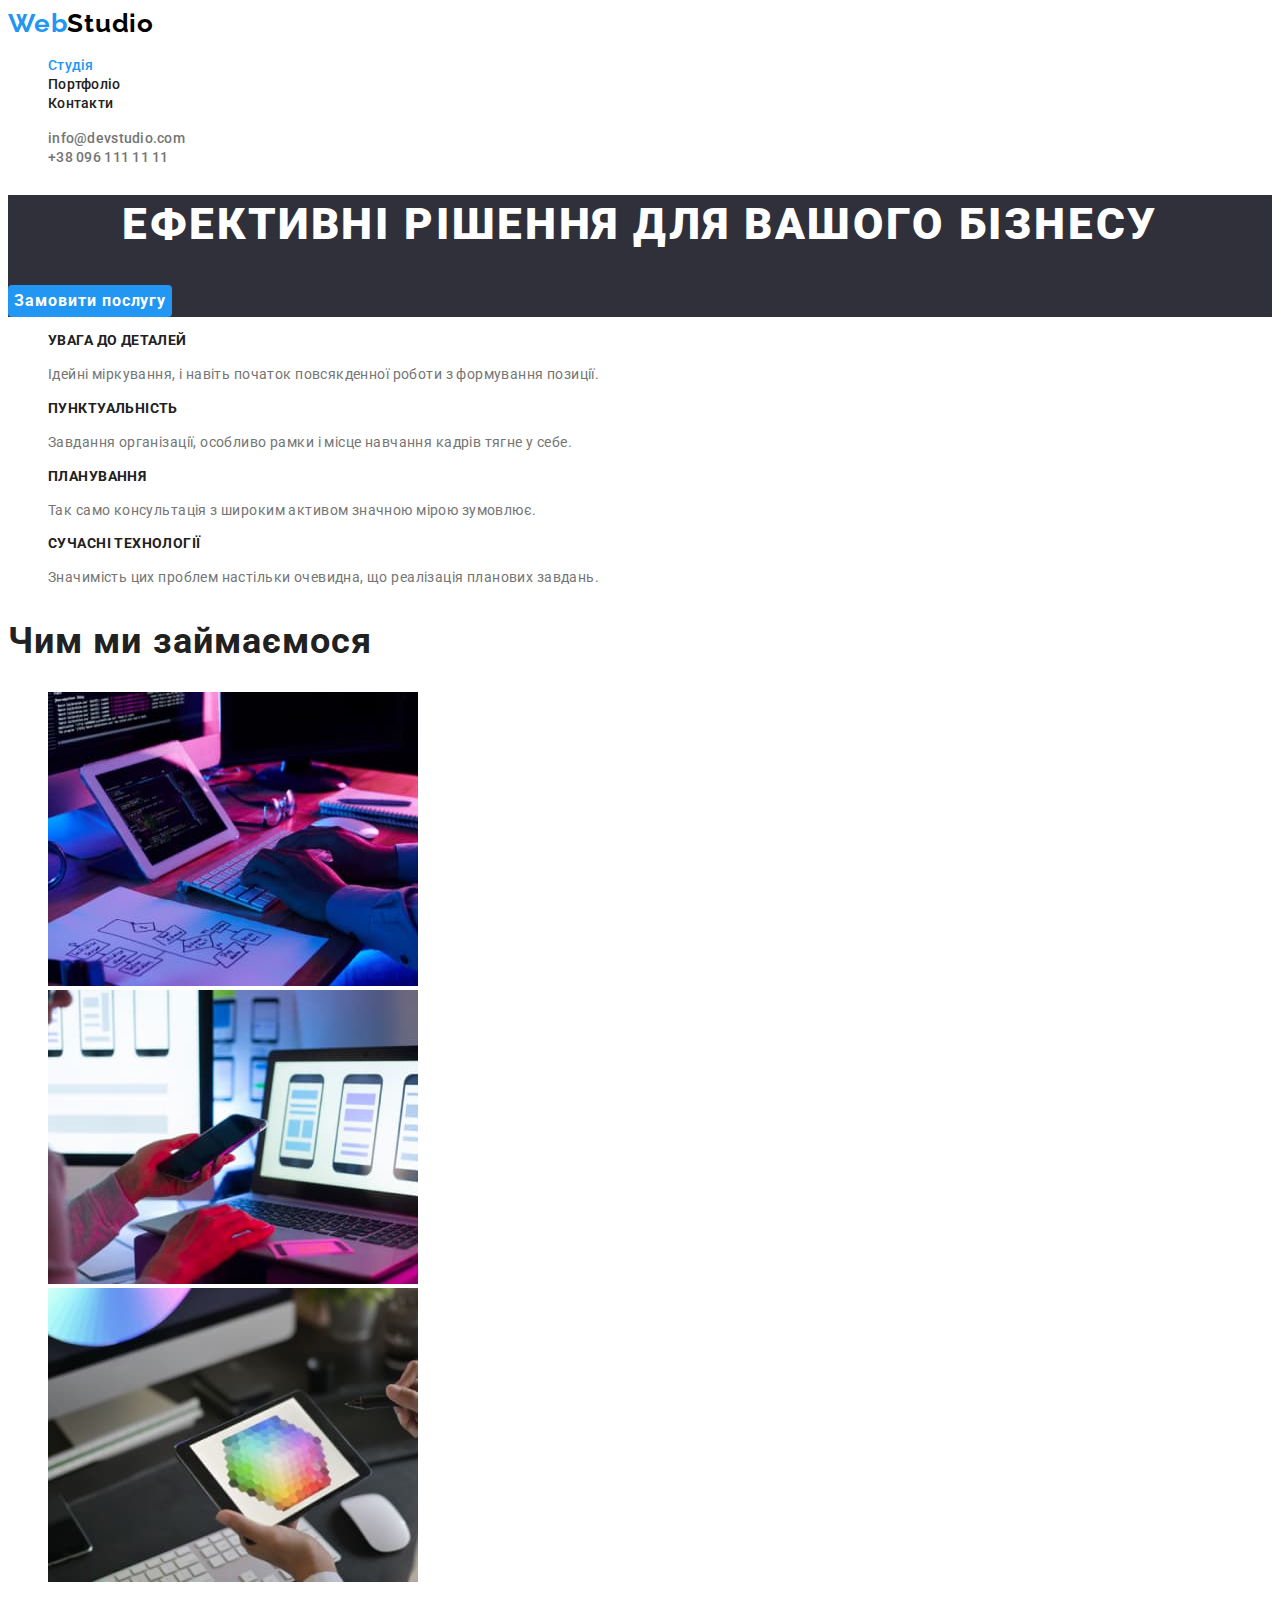
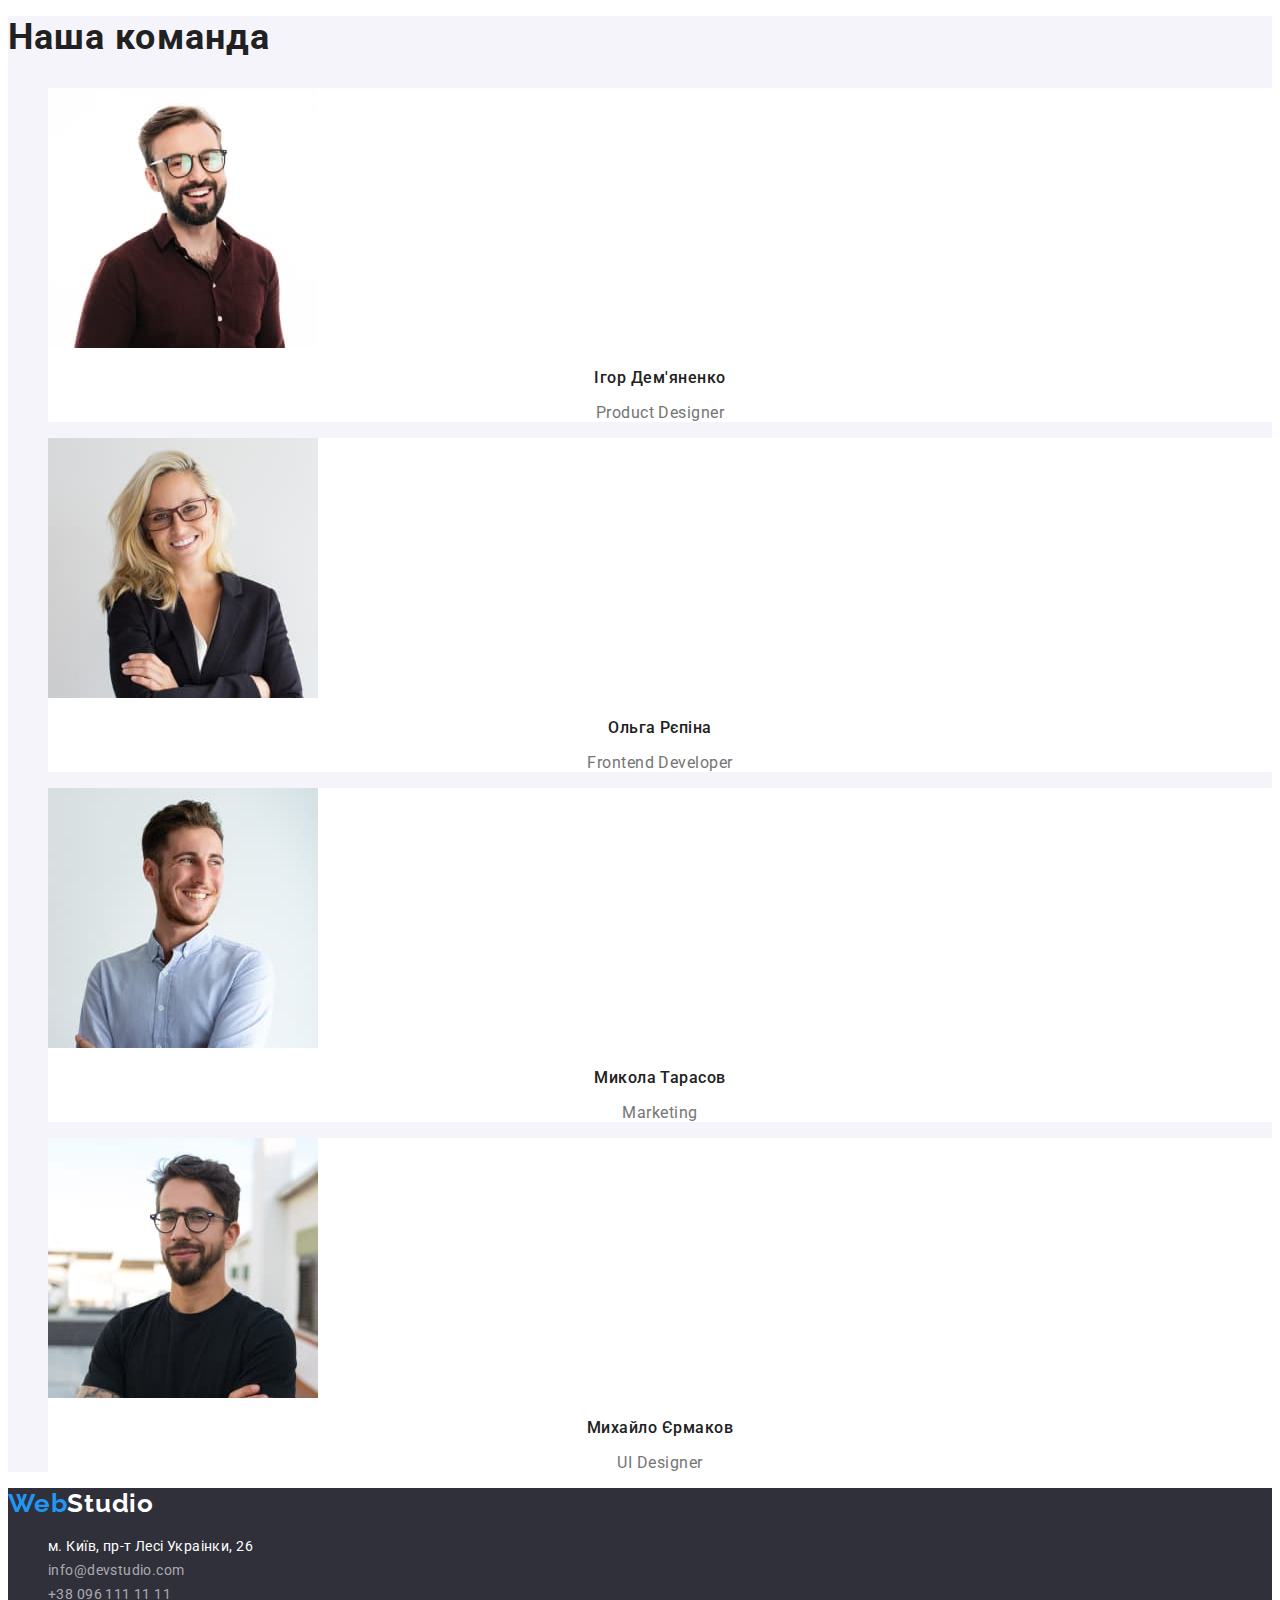
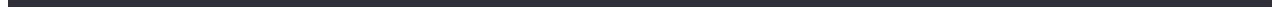
==== index.html @ dc6ec69b "Initial commit" ====
<!DOCTYPE html>
<html lang="uk">
  <head>
    <meta charset="UTF-8" >
    <meta http-equiv="X-UA-Compatible" content="IE=edge" >
    <meta name="viewport" content="width=device-width, initial-scale=1.0" >
    <title>Document</title>
    <link rel="preconnect" href="https://fonts.googleapis.com" >
    <link rel="preconnect" href="https://fonts.gstatic.com" crossorigin >
    <link
      href="https://fonts.googleapis.com/css2?family=Raleway:wght@700&family=Roboto:wght@400;500;700;900&display=swap"
      rel="stylesheet"
    >
    <link rel="stylesheet" href="./css/styles.css" >
  </head>

  <body>
    <header class="hat">
      <nav>
        <a href="./index.html" class="logo"
          >Web<span class="black-studio">Studio</span></a
        >
        <ul class="site-nav list">
          <li><a href="./index.html" class="link current">Студія</a></li>
          <li><a href="./portfolio.html" class="link">Портфоліо</a></li>
          <li><a href="#" class="link">Контакти</a></li>
        </ul>
      </nav>
      <ul class="list">
        <li>
          <a href="mailto:info@devstudio.com" lang="en" class="link"
            >info@devstudio.com</a
          >
        </li>
        <li><a href="tel:+380961111111" class="link">+38 096 111 11 11</a></li>
      </ul>
    </header>
    <main>
      <!--                                   hero                                 -->
      <section class="hero">
        <h1 class="hero-title">Ефективні рішення для вашого бізнесу</h1>
        <button type="button" class="hero-button">Замовити послугу</button>
      </section>
      <!--                                  переваги                              -->
      <section class="section excellence">
        <h2 class="section-title visually-hidden">Наші переваги</h2>
        <ul class="list excellence-list">
          <li>
            <h3 class="excellence-title">Увага до деталей</h3>
            <p class="excellence-text">
              Ідейні міркування, і навіть початок повсякденної роботи з
              формування позиції.
            </p>
          </li>
          <li>
            <h3 class="excellence-title">Пунктуальність</h3>
            <p class="excellence-text">
              Завдання організації, особливо рамки і місце навчання кадрів тягне
              у себе.
            </p>
          </li>
          <li>
            <h3 class="excellence-title">Планування</h3>
            <p class="excellence-text">
              Так само консультація з широким активом значною мірою зумовлює.
            </p>
          </li>
          <li>
            <h3 class="excellence-title">Сучасні технології</h3>
            <p class="excellence-text">
              Значимість цих проблем настільки очевидна, що реалізація планових
              завдань.
            </p>
          </li>
        </ul>
      </section>
      <!--                               що ми робимо                                 -->
      <section class="section work">
        <h2 class="section-title">Чим ми займаємося</h2>
        <ul class="list work-list">
          <li>
            <img
              src="./images/desktop.jpg"
              alt="розробка програм"
              width="370"
              height="294"
            >
          </li>
          <li>
            <img
              src="./images/mobile.jpg"
              alt="створення мобільних додатків"
              width="370"
              height="294"
            >
          </li>
          <li>
            <img
              src="./images/design.jpg"
              alt="розробка дизайну"
              width="370"
              height="294"
            >
          </li>
        </ul>
      </section>
      <!--                                   команда                                -->
      <section class="section team">
        <h2 class="section-title">Наша команда</h2>
        <ul class="list team-list">
          <li class="team-card">
            <img
              src="./images/product-designer.jpg"
              alt="на фото посміхається хлопець в коричневій рубашці та окулярах"
              width="270"
              height="260"
            >
            <h3 class="team-title">Ігор Дем'яненко</h3>
            <p lang="en" class="team-text">Product Designer</p>
          </li>
          <li class="team-card">
            <img
              src="./images/frontend-developer.jpg"
              alt="на фото задоволена та стильно одягнена білявка в окулярах"
              width="270"
              height="260"
            >
            <h3 class="team-title">Ольга Рєпіна</h3>
            <p lang="en" class="team-text">Frontend Developer</p>
          </li>
          <li class="team-card">
            <img
              src="./images/marketing.jpg"
              alt="на фото посміхається хлопець у світлій сорочці"
              width="270"
              height="260"
            >
            <h3 class="team-title">Микола Тарасов</h3>
            <p lang="en" class="team-text">Marketing</p>
          </li>
          <li class="team-card">
            <img
              src="./images/ui-designer.jpg"
              alt="на фото хлопець у чорній футболці та окулярах з загадковим поглядом"
              width="270"
              height="260"
            >
            <h3 class="team-title">Михайло Єрмаков</h3>
            <p lang="en" class="team-text">UI Designer</p>
          </li>
        </ul>
      </section>
    </main>

    <footer class="floor">
      <a href="./index.html" class="logo"
        >Web<span class="white-studio">Studio</span></a
      >
      <address class="contacts">
        <ul class="list">
          <li>
            <a
              href="https://goo.gl/maps/CPtrU1FHBa2aNyZL9"
              target="_blank"
              rel="noopener noreferrer nofollow"
              class="link highlighter"
              >м. Київ, пр-т Лесі Украінки, 26</a
            >
          </li>
          <li>
            <a href="mailto:info@devstudio.com" lang="en" class="link"
              >info@devstudio.com</a
            >
          </li>
          <li>
            <a href="tel:+380961111111" class="link">+38 096 111 11 11</a>
          </li>
        </ul>
      </address>
    </footer>
  </body>
</html>
---- css/styles.css ----
:root {
    --primary-text-color: #757575;
    --title-text-color: #212121;
    --accent-color: #2196F3;
    --text-and-primary-bg-white-color: #FFFFFF;
    --second-bg-color: #2F303A;
    --black-text-color-logo: #000000;
    --buttons-and-bg-color:#F5F4FA;
    --hero-button-active: #188CE8;
}

body {
    color: var(--primary-text-color);
    background-color: var(--text-and-primary-bg-white-color);
    font-family: 'Roboto', sans-serif;
}
.list {
    list-style: none;
}

/* ----------------------------------------шапка--------------- */

.hat {
    background-color: var(--text-and-primary-bg-white-color);
}

.logo {
    color: var(--accent-color);
    font-family: 'Raleway', sans-serif;
    font-weight: 700; 
    font-size: 26px;
    line-height: 1.19;
    letter-spacing: 0.03em;
    text-decoration: none;
}
.black-studio {
    color: var(--black-text-color-logo);
}  

/*------------------------------------------site nav header ------------------*/

.link {
    color: var(--primary-text-color);
    font-weight: 500;
    font-size: 14px;
    line-height: 1.14;
    letter-spacing: 0.02em;
    text-decoration: none;
} 
.site-nav .link {
    color: var(--title-text-color);
}

/* ----------------------------------------links footer----------------- */

.contacts .link {
    color: rgba(255, 255, 255, 0.6);
    font-weight: 400;
    line-height: 1.71;
    letter-spacing: 0.03em;
}
.contacts .highlighter {
    color: var(--text-and-primary-bg-white-color);
}
.site-nav .link.current,
.link:hover,
.link:focus {
    color: var(--accent-color);
}

/* ------------------------------------------------hero------------- */

.hero {
    background-color: var(--second-bg-color);
    }
.hero-title{
    color: var(--text-and-primary-bg-white-color);
    font-weight: 900;
    font-size: 44px;
    line-height: 1.36;
    letter-spacing: 0.06em;
    text-align: center;
    text-transform: uppercase;
}

/*------------------------------------------------кнопки--------------*/

.button {
    color: var(--title-text-color);
    background-color: var(--buttons-and-bg-color);
    font-family: inherit;
    font-weight: 500;
    font-size: 16px;
    line-height: 1.63;
    text-align: center;
    letter-spacing: 0.03em;
    border-radius: 4px;
    border: none;
    cursor: pointer;
}
.hero-button {
    color: var(--text-and-primary-bg-white-color);
    background-color: var(--accent-color);
    font-family: inherit;
    font-weight: 700;
    font-size: 16px;
    line-height: 1.88;
    letter-spacing: 0.06em;
    border-radius: 4px;
    border: none;
    cursor: pointer;
}
.hero-button:active {
    background-color: var(--hero-button-active);
}
.button:hover,
.button:focus {
    color: var(--text-and-primary-bg-white-color);
    background-color: var(--accent-color);
}

/* ----------------------------------секції та заголовки-секцій----------*/

.section-title {
    color: var(--title-text-color);
    font-size: 36px;
    line-height: 1.17;
    letter-spacing: 0.03em;
}

/* ----------------------------------------переваги------------- */

.visually-hidden {
    position: absolute;
    width: 1px;
    height: 1px;
    margin: 1px;
    border: 0;
    padding: 0;
    white-space: nowrap;
    clip-path: inset(100%);
    clip: rect(0 0 0 0);
    overflow: hidden;
}
.excellence-title {
    color: var(--title-text-color);
    font-size: 14px;
    line-height: 1.14;
    letter-spacing: 0.03em;
    text-transform: uppercase;
}
.excellence-text {
    color: var(--primary-text-color);
    font-weight: 400;
    font-size: 14px;
    line-height: 1.71;    
    letter-spacing: 0.03em;
}

/* ------------------------------------------команда--------------- */

.team {
    background-color: var(--buttons-and-bg-color);
}
.team-card {
    background-color: var(--text-and-primary-bg-white-color);
}
.team-title {
    color: var(--title-text-color);
    font-weight: 500;
    font-size: 16px;
    line-height: 1.19;
    text-align: center;
    letter-spacing: 0.03em;
}
.team-text {
    font-weight: 400;
    font-size: 16px;
    line-height: 1.19;
    text-align: center;
    letter-spacing: 0.03em;
}

/* --------------------------------------------підлога------------- */

.floor {
    background-color: var(--second-bg-color);
}
.white-studio {
    color: var(--text-and-primary-bg-white-color);
}
.contacts {
    font-style: normal;
}

/* page portfolio.html */

.portfolio-link { 
    text-decoration: none;
}
.portfolio-title {
    color: var(--title-text-color);
    font-size: 18px;
    line-height: 2;
    letter-spacing: 0.06em;
}
.portfolio-text {
    color: var(--primary-text-color);
    line-height: 1.88;
    letter-spacing: 0.03em;
}
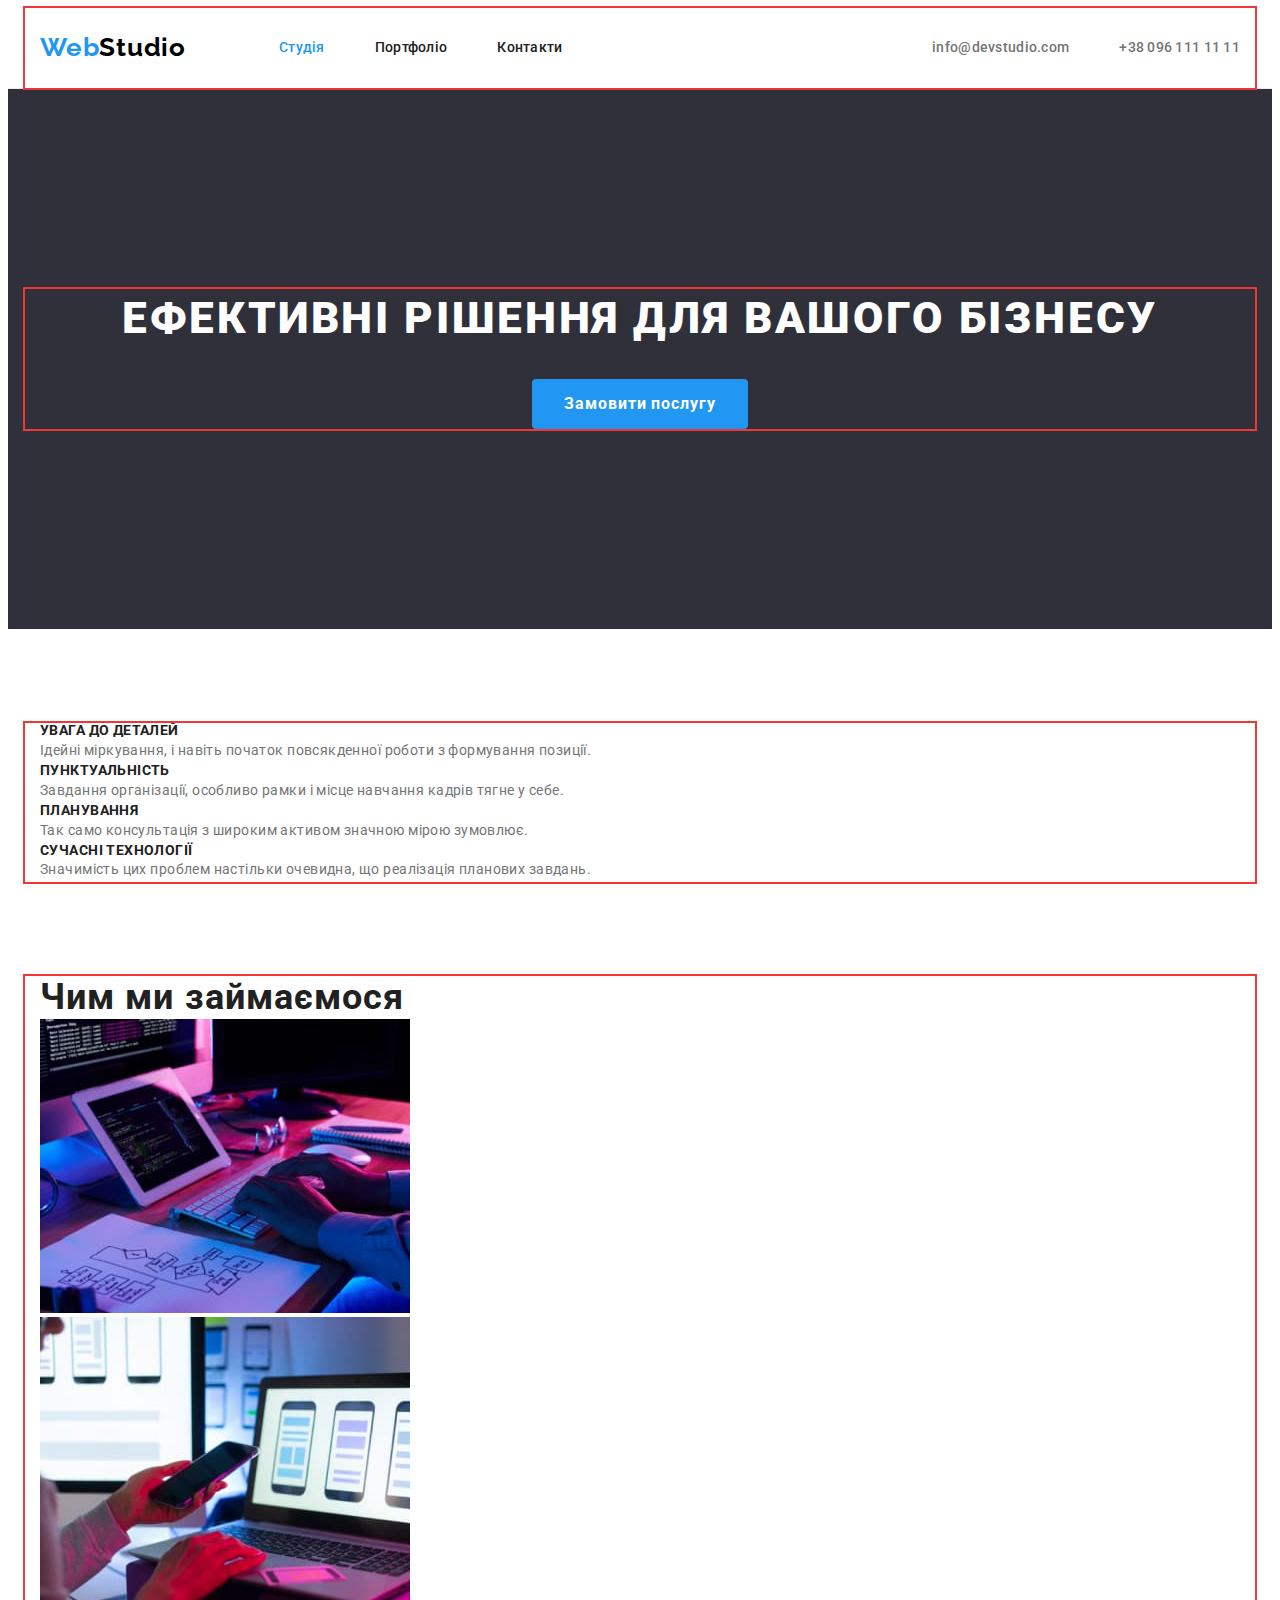
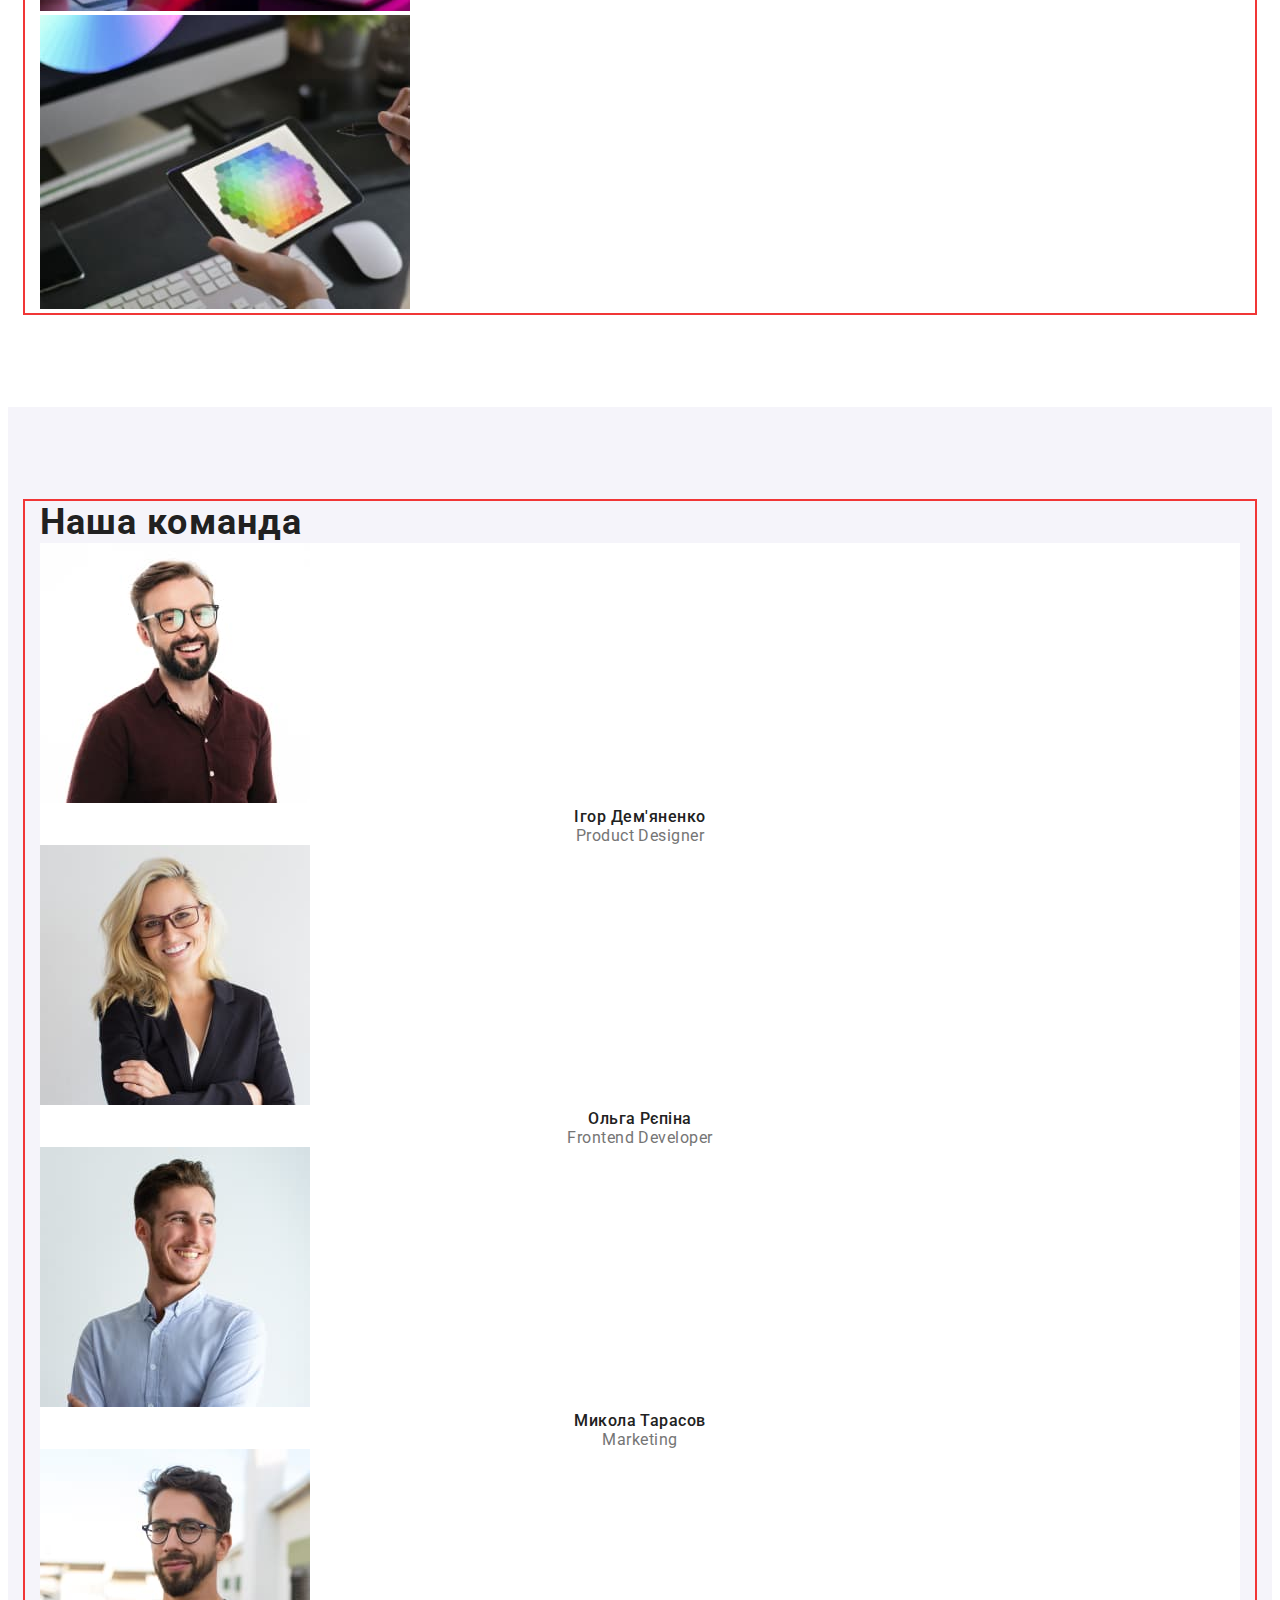
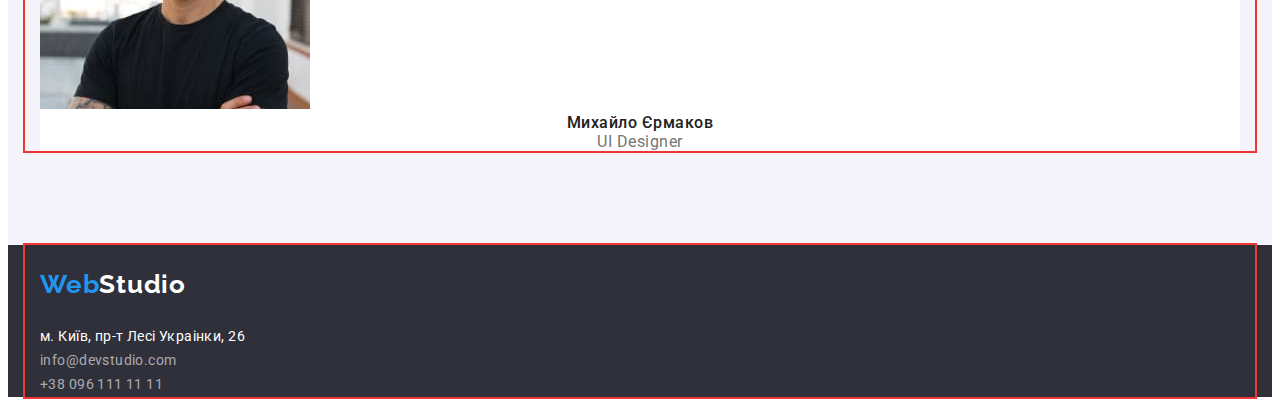
==== commit a8bdfd39: "css header" ====
--- a/index.html
+++ b/index.html
@@ -11,172 +11,142 @@
       href="https://fonts.googleapis.com/css2?family=Raleway:wght@700&family=Roboto:wght@400;500;700;900&display=swap"
       rel="stylesheet"
     >
+    <link rel="stylesheet" href="https://cdnjs.cloudflare.com/ajax/libs/modern-normalize/1.1.0/modern-normalize.min.css"
+      integrity="sha512-wpPYUAdjBVSE4KJnH1VR1HeZfpl1ub8YT/NKx4PuQ5NmX2tKuGu6U/JRp5y+Y8XG2tV+wKQpNHVUX03MfMFn9Q=="
+      crossorigin="anonymous" referrerpolicy="no-referrer" >
     <link rel="stylesheet" href="./css/styles.css" >
   </head>
 
   <body>
     <header class="hat">
-      <nav>
-        <a href="./index.html" class="logo"
-          >Web<span class="black-studio">Studio</span></a
-        >
-        <ul class="site-nav list">
-          <li><a href="./index.html" class="link current">Студія</a></li>
-          <li><a href="./portfolio.html" class="link">Портфоліо</a></li>
-          <li><a href="#" class="link">Контакти</a></li>
+      <div class="container line">
+        <nav class="logo-nav">
+          <a href="./index.html" class="logo">Web<span class="black-studio">Studio</span></a>
+          <ul class="site-nav list">
+            <li class="item"><a href="./index.html" class="link current">Студія</a></li>
+            <li class="item"><a href="./portfolio.html" class="link">Портфоліо</a></li>
+            <li class="item"><a href="#" class="link">Контакти</a></li>
+           </ul>
+        </nav>
+        <ul class="hat-right list">
+          <li class="item">
+            <a href="mailto:info@devstudio.com" lang="en" class="link">info@devstudio.com</a>
+          </li>
+          <li class="item"><a href="tel:+380961111111" class="link">+38 096 111 11 11</a></li>
         </ul>
-      </nav>
-      <ul class="list">
-        <li>
-          <a href="mailto:info@devstudio.com" lang="en" class="link"
-            >info@devstudio.com</a
-          >
-        </li>
-        <li><a href="tel:+380961111111" class="link">+38 096 111 11 11</a></li>
-      </ul>
+      </div>
     </header>
     <main>
       <!--                                   hero                                 -->
       <section class="hero">
+       <div class="container">
         <h1 class="hero-title">Ефективні рішення для вашого бізнесу</h1>
         <button type="button" class="hero-button">Замовити послугу</button>
+       </div>
       </section>
       <!--                                  переваги                              -->
-      <section class="section excellence">
-        <h2 class="section-title visually-hidden">Наші переваги</h2>
-        <ul class="list excellence-list">
-          <li>
-            <h3 class="excellence-title">Увага до деталей</h3>
-            <p class="excellence-text">
-              Ідейні міркування, і навіть початок повсякденної роботи з
-              формування позиції.
-            </p>
-          </li>
-          <li>
-            <h3 class="excellence-title">Пунктуальність</h3>
-            <p class="excellence-text">
-              Завдання організації, особливо рамки і місце навчання кадрів тягне
-              у себе.
-            </p>
-          </li>
-          <li>
-            <h3 class="excellence-title">Планування</h3>
-            <p class="excellence-text">
-              Так само консультація з широким активом значною мірою зумовлює.
-            </p>
-          </li>
-          <li>
-            <h3 class="excellence-title">Сучасні технології</h3>
-            <p class="excellence-text">
-              Значимість цих проблем настільки очевидна, що реалізація планових
-              завдань.
-            </p>
-          </li>
-        </ul>
+      <section class="section top-padding excellence">
+        <div class="container">
+          <h2 class="section-title visually-hidden">Наші переваги</h2>
+          <ul class="list excellence-list">
+            <li>
+              <h3 class="excellence-title">Увага до деталей</h3>
+              <p class="excellence-text">
+                Ідейні міркування, і навіть початок повсякденної роботи з
+                формування позиції.
+              </p>
+            </li>
+            <li>
+              <h3 class="excellence-title">Пунктуальність</h3>
+              <p class="excellence-text">
+                Завдання організації, особливо рамки і місце навчання кадрів тягне
+                у себе.
+              </p>
+            </li>
+            <li>
+              <h3 class="excellence-title">Планування</h3>
+              <p class="excellence-text">
+                Так само консультація з широким активом значною мірою зумовлює.
+              </p>
+            </li>
+            <li>
+              <h3 class="excellence-title">Сучасні технології</h3>
+              <p class="excellence-text">
+                Значимість цих проблем настільки очевидна, що реалізація планових
+                завдань.
+              </p>
+            </li>
+          </ul>
+        </div>
       </section>
       <!--                               що ми робимо                                 -->
       <section class="section work">
-        <h2 class="section-title">Чим ми займаємося</h2>
-        <ul class="list work-list">
-          <li>
-            <img
-              src="./images/desktop.jpg"
-              alt="розробка програм"
-              width="370"
-              height="294"
-            >
-          </li>
-          <li>
-            <img
-              src="./images/mobile.jpg"
-              alt="створення мобільних додатків"
-              width="370"
-              height="294"
-            >
-          </li>
-          <li>
-            <img
-              src="./images/design.jpg"
-              alt="розробка дизайну"
-              width="370"
-              height="294"
-            >
-          </li>
-        </ul>
+        <div class="container">
+          <h2 class="section-title">Чим ми займаємося</h2>
+          <ul class="list work-list">
+            <li>
+              <img src="./images/desktop.jpg" alt="розробка програм" width="370" height="294">
+            </li>
+            <li>
+              <img src="./images/mobile.jpg" alt="створення мобільних додатків" width="370" height="294">
+            </li>
+            <li>
+              <img src="./images/design.jpg" alt="розробка дизайну" width="370" height="294">
+            </li>
+          </ul>
+        </div>
       </section>
       <!--                                   команда                                -->
       <section class="section team">
+       <div class="container">
         <h2 class="section-title">Наша команда</h2>
         <ul class="list team-list">
           <li class="team-card">
-            <img
-              src="./images/product-designer.jpg"
-              alt="на фото посміхається хлопець в коричневій рубашці та окулярах"
-              width="270"
-              height="260"
-            >
+            <img src="./images/product-designer.jpg" alt="на фото посміхається хлопець в коричневій рубашці та окулярах"
+              width="270" height="260">
             <h3 class="team-title">Ігор Дем'яненко</h3>
             <p lang="en" class="team-text">Product Designer</p>
           </li>
           <li class="team-card">
-            <img
-              src="./images/frontend-developer.jpg"
-              alt="на фото задоволена та стильно одягнена білявка в окулярах"
-              width="270"
-              height="260"
-            >
+            <img src="./images/frontend-developer.jpg" alt="на фото задоволена та стильно одягнена білявка в окулярах"
+              width="270" height="260">
             <h3 class="team-title">Ольга Рєпіна</h3>
             <p lang="en" class="team-text">Frontend Developer</p>
           </li>
           <li class="team-card">
-            <img
-              src="./images/marketing.jpg"
-              alt="на фото посміхається хлопець у світлій сорочці"
-              width="270"
-              height="260"
-            >
+            <img src="./images/marketing.jpg" alt="на фото посміхається хлопець у світлій сорочці" width="270" height="260">
             <h3 class="team-title">Микола Тарасов</h3>
             <p lang="en" class="team-text">Marketing</p>
           </li>
           <li class="team-card">
-            <img
-              src="./images/ui-designer.jpg"
-              alt="на фото хлопець у чорній футболці та окулярах з загадковим поглядом"
-              width="270"
-              height="260"
-            >
+            <img src="./images/ui-designer.jpg" alt="на фото хлопець у чорній футболці та окулярах з загадковим поглядом"
+              width="270" height="260">
             <h3 class="team-title">Михайло Єрмаков</h3>
             <p lang="en" class="team-text">UI Designer</p>
           </li>
         </ul>
+       </div>
       </section>
     </main>
 
     <footer class="floor">
-      <a href="./index.html" class="logo"
-        >Web<span class="white-studio">Studio</span></a
-      >
-      <address class="contacts">
-        <ul class="list">
-          <li>
-            <a
-              href="https://goo.gl/maps/CPtrU1FHBa2aNyZL9"
-              target="_blank"
-              rel="noopener noreferrer nofollow"
-              class="link highlighter"
-              >м. Київ, пр-т Лесі Украінки, 26</a
-            >
-          </li>
-          <li>
-            <a href="mailto:info@devstudio.com" lang="en" class="link"
-              >info@devstudio.com</a
-            >
-          </li>
-          <li>
-            <a href="tel:+380961111111" class="link">+38 096 111 11 11</a>
-          </li>
-        </ul>
-      </address>
+      <div class="container">
+        <a href="./index.html" class="logo">Web<span class="white-studio">Studio</span></a>
+        <address class="contacts">
+          <ul class="list">
+            <li>
+              <a href="https://goo.gl/maps/CPtrU1FHBa2aNyZL9" target="_blank" rel="noopener noreferrer nofollow"
+                class="link highlighter">м. Київ, пр-т Лесі Украінки, 26</a>
+            </li>
+            <li>
+              <a href="mailto:info@devstudio.com" lang="en" class="link">info@devstudio.com</a>
+            </li>
+            <li>
+              <a href="tel:+380961111111" class="link">+38 096 111 11 11</a>
+            </li>
+          </ul>
+        </address>
+      </div>
     </footer>
   </body>
 </html>
--- a/css/styles.css
+++ b/css/styles.css
@@ -14,17 +14,47 @@
     background-color: var(--text-and-primary-bg-white-color);
     font-family: 'Roboto', sans-serif;
 }
+
+h1,
+h2,
+h3,
+p,
+ul {
+    margin-top: 0;
+    margin-bottom: 0;
+}
+
+.container {
+    margin-left: auto;
+    margin-right: auto;
+    width: 1200px;
+    padding-left: 15px;
+    padding-right: 15px;
+    
+    outline: 2px solid rgb(241, 54, 54); 
+}
+
 .list {
     list-style: none;
+    padding: 0;
+    margin: 0;
 }
 
 /* ----------------------------------------шапка--------------- */
 
 .hat {
+    border-bottom-width: 1px;
+    border-bottom-style: solid;
+    border-bottom-color: #ECECEC;
+    
     background-color: var(--text-and-primary-bg-white-color);
 }
 
 .logo {
+    display: block;
+    padding-top: 24px;
+    padding-bottom: 25px;
+
     color: var(--accent-color);
     font-family: 'Raleway', sans-serif;
     font-weight: 700; 
@@ -37,8 +67,14 @@
     color: var(--black-text-color-logo);
 }  
 
-/*------------------------------------------site nav header ------------------*/
-
+/*------------------------------------------site nav & hat-right header ------------------*/
+.line {
+    display: flex;
+    /* align-items: center; */
+}
+.container .logo-nav {
+    display: flex;
+}
 .link {
     color: var(--primary-text-color);
     font-weight: 500;
@@ -47,8 +83,33 @@
     letter-spacing: 0.02em;
     text-decoration: none;
 } 
+.site-nav {
+    display: flex;
+    align-items: center;
+    margin-left: 93px;
+}
+.site-nav .item+.item {
+    margin-left: 50px;
+}
 .site-nav .link {
-    color: var(--title-text-color);
+    display: block;
+    padding-top: 32px;
+    padding-bottom: 32px;
+    color: var(--title-text-color);
+}
+.hat-right {
+    display: flex;
+    align-items: center;
+    margin-left: auto;
+}
+.hat-right .item +.item{
+    margin-left: 50px;
+}
+
+.hat-right .link {
+    display: block;
+    padding-top: 32px;
+    padding-bottom: 32px;
 }
 
 /* ----------------------------------------links footer----------------- */
@@ -71,43 +132,58 @@
 /* ------------------------------------------------hero------------- */
 
 .hero {
+    padding-top: 200px;
+    padding-bottom: 200px;
+    
     background-color: var(--second-bg-color);
+    text-align: center;
     }
+
 .hero-title{
+    margin-top: 0;
+    margin-bottom: 30px;
+    
     color: var(--text-and-primary-bg-white-color);
     font-weight: 900;
     font-size: 44px;
     line-height: 1.36;
     letter-spacing: 0.06em;
-    text-align: center;
     text-transform: uppercase;
 }
 
 /*------------------------------------------------кнопки--------------*/
 
 .button {
+    display: inline-block;
+    border: 1px solid transparent;
+    border-radius: 4px;
+    
     color: var(--title-text-color);
     background-color: var(--buttons-and-bg-color);
+
     font-family: inherit;
     font-weight: 500;
     font-size: 16px;
     line-height: 1.63;
     text-align: center;
     letter-spacing: 0.03em;
+    cursor: pointer;
+}
+.hero-button {
+    display: inline-block;
+    border: none;
     border-radius: 4px;
-    border: none;
-    cursor: pointer;
-}
-.hero-button {
+    min-width: 216px;
+    padding: 10px 32px;
+    
     color: var(--text-and-primary-bg-white-color);
     background-color: var(--accent-color);
+
     font-family: inherit;
     font-weight: 700;
     font-size: 16px;
     line-height: 1.88;
     letter-spacing: 0.06em;
-    border-radius: 4px;
-    border: none;
     cursor: pointer;
 }
 .hero-button:active {
@@ -120,6 +196,15 @@
 }
 
 /* ----------------------------------секції та заголовки-секцій----------*/
+
+.section {
+    padding-top: 94px;
+    padding-bottom: 94px;
+}
+.section.top-padding {
+    padding-top: 94px;
+    padding-bottom: 0;
+}
 
 .section-title {
     color: var(--title-text-color);
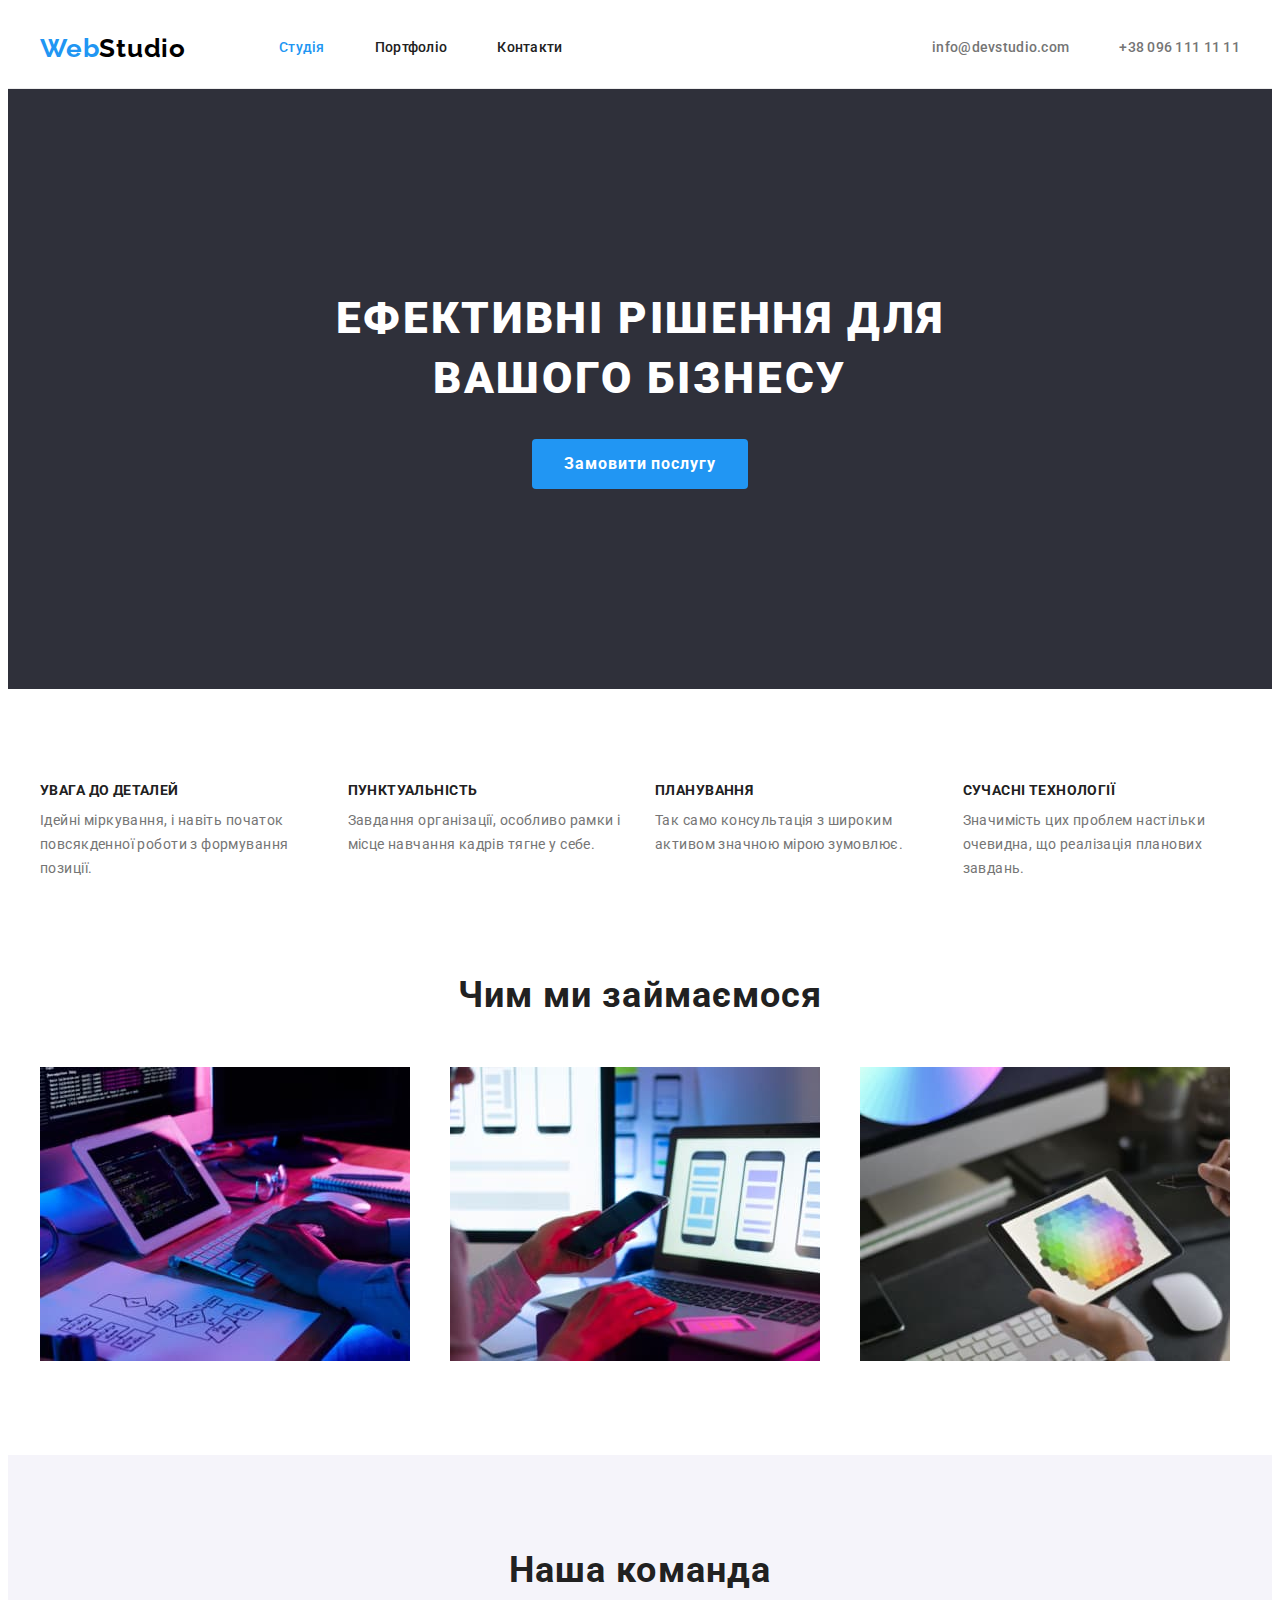
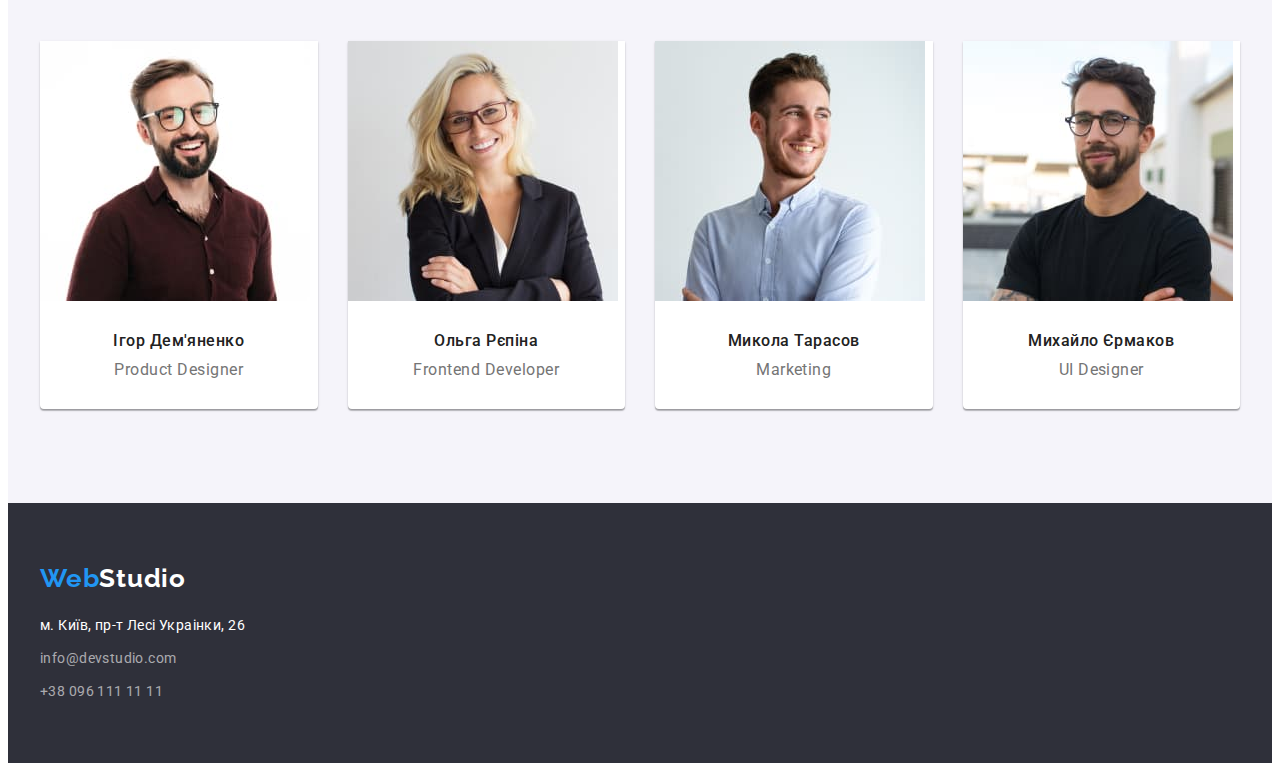
==== commit 6afb5d66: "I think done" ====
--- a/index.html
+++ b/index.html
@@ -23,16 +23,24 @@
         <nav class="logo-nav">
           <a href="./index.html" class="logo">Web<span class="black-studio">Studio</span></a>
           <ul class="site-nav list">
-            <li class="item"><a href="./index.html" class="link current">Студія</a></li>
-            <li class="item"><a href="./portfolio.html" class="link">Портфоліо</a></li>
-            <li class="item"><a href="#" class="link">Контакти</a></li>
+            <li class="item">
+              <a href="./index.html" class="link current">Студія</a>
+            </li>
+            <li class="item">
+              <a href="./portfolio.html" class="link">Портфоліо</a>
+            </li>
+            <li class="item">
+              <a href="#" class="link">Контакти</a>
+            </li>
            </ul>
         </nav>
         <ul class="hat-right list">
           <li class="item">
             <a href="mailto:info@devstudio.com" lang="en" class="link">info@devstudio.com</a>
           </li>
-          <li class="item"><a href="tel:+380961111111" class="link">+38 096 111 11 11</a></li>
+          <li class="item">
+            <a href="tel:+380961111111" class="link">+38 096 111 11 11</a>
+          </li>
         </ul>
       </div>
     </header>
@@ -45,31 +53,31 @@
        </div>
       </section>
       <!--                                  переваги                              -->
-      <section class="section top-padding excellence">
+      <section class="section excellence">
         <div class="container">
           <h2 class="section-title visually-hidden">Наші переваги</h2>
           <ul class="list excellence-list">
-            <li>
+            <li class="excllence-item">
               <h3 class="excellence-title">Увага до деталей</h3>
               <p class="excellence-text">
                 Ідейні міркування, і навіть початок повсякденної роботи з
                 формування позиції.
               </p>
             </li>
-            <li>
+            <li class="excllence-item">
               <h3 class="excellence-title">Пунктуальність</h3>
               <p class="excellence-text">
                 Завдання організації, особливо рамки і місце навчання кадрів тягне
                 у себе.
               </p>
             </li>
-            <li>
+            <li class="excllence-item">
               <h3 class="excellence-title">Планування</h3>
               <p class="excellence-text">
                 Так само консультація з широким активом значною мірою зумовлює.
               </p>
             </li>
-            <li>
+            <li class="excllence-item">
               <h3 class="excellence-title">Сучасні технології</h3>
               <p class="excellence-text">
                 Значимість цих проблем настільки очевидна, що реалізація планових
@@ -84,14 +92,26 @@
         <div class="container">
           <h2 class="section-title">Чим ми займаємося</h2>
           <ul class="list work-list">
-            <li>
-              <img src="./images/desktop.jpg" alt="розробка програм" width="370" height="294">
+            <li class="work-item">
+              <img src="./images/desktop.jpg" 
+                   alt="розробка програм" 
+                   width="370"
+                   height="294"
+                   class="foto">
             </li>
-            <li>
-              <img src="./images/mobile.jpg" alt="створення мобільних додатків" width="370" height="294">
+            <li class="work-item">
+              <img src="./images/mobile.jpg" 
+                   alt="створення мобільних додатків" 
+                   width="370"
+                   height="294"
+                   class="foto">
             </li>
-            <li>
-              <img src="./images/design.jpg" alt="розробка дизайну" width="370" height="294">
+            <li class="work-item">
+              <img src="./images/design.jpg" 
+                   alt="розробка дизайну" 
+                   width="370"
+                   height="294" 
+                   class="foto">
             </li>
           </ul>
         </div>
@@ -102,27 +122,48 @@
         <h2 class="section-title">Наша команда</h2>
         <ul class="list team-list">
           <li class="team-card">
-            <img src="./images/product-designer.jpg" alt="на фото посміхається хлопець в коричневій рубашці та окулярах"
-              width="270" height="260">
-            <h3 class="team-title">Ігор Дем'яненко</h3>
-            <p lang="en" class="team-text">Product Designer</p>
+            <img src="./images/product-designer.jpg" 
+                 alt="на фото посміхається хлопець в коричневій рубашці та окулярах"
+                 width="270"
+                 height="260"
+                 class="foto">
+            <div class="card-foot">
+              <h3 class="team-title">Ігор Дем'яненко</h3>
+              <p lang="en" class="team-text">Product Designer</p>
+            </div>
           </li>
           <li class="team-card">
-            <img src="./images/frontend-developer.jpg" alt="на фото задоволена та стильно одягнена білявка в окулярах"
-              width="270" height="260">
-            <h3 class="team-title">Ольга Рєпіна</h3>
-            <p lang="en" class="team-text">Frontend Developer</p>
+            <img src="./images/frontend-developer.jpg" 
+                 alt="на фото задоволена та стильно одягнена білявка в окулярах"
+                 width="270"
+                 height="260"
+                 class="foto">
+            <div class="card-foot">
+              <h3 class="team-title">Ольга Рєпіна</h3>
+              <p lang="en" class="team-text">Frontend Developer</p>
+            </div>
           </li>
           <li class="team-card">
-            <img src="./images/marketing.jpg" alt="на фото посміхається хлопець у світлій сорочці" width="270" height="260">
-            <h3 class="team-title">Микола Тарасов</h3>
-            <p lang="en" class="team-text">Marketing</p>
+            <img src="./images/marketing.jpg" 
+                 alt="на фото посміхається хлопець у світлій сорочці" 
+                 width="270"
+                 height="260"
+                 class="foto">
+            <div class="card-foot">
+              <h3 class="team-title">Микола Тарасов</h3>
+              <p lang="en" class="team-text">Marketing</p>
+            </div>
           </li>
           <li class="team-card">
-            <img src="./images/ui-designer.jpg" alt="на фото хлопець у чорній футболці та окулярах з загадковим поглядом"
-              width="270" height="260">
-            <h3 class="team-title">Михайло Єрмаков</h3>
-            <p lang="en" class="team-text">UI Designer</p>
+            <img src="./images/ui-designer.jpg" 
+                 alt="на фото хлопець у чорній футболці та окулярах з загадковим поглядом"
+                 width="270"
+                 height="260"
+                 class="foto">
+            <div class="card-foot">
+              <h3 class="team-title">Михайло Єрмаков</h3>
+              <p lang="en" class="team-text">UI Designer</p>
+            </div>
           </li>
         </ul>
        </div>
@@ -134,14 +175,14 @@
         <a href="./index.html" class="logo">Web<span class="white-studio">Studio</span></a>
         <address class="contacts">
           <ul class="list">
-            <li>
+            <li class="contacts-item">
               <a href="https://goo.gl/maps/CPtrU1FHBa2aNyZL9" target="_blank" rel="noopener noreferrer nofollow"
                 class="link highlighter">м. Київ, пр-т Лесі Украінки, 26</a>
             </li>
-            <li>
+            <li class="contacts-item">
               <a href="mailto:info@devstudio.com" lang="en" class="link">info@devstudio.com</a>
             </li>
-            <li>
+            <li class="contacts-item">
               <a href="tel:+380961111111" class="link">+38 096 111 11 11</a>
             </li>
           </ul>
--- a/css/styles.css
+++ b/css/styles.css
@@ -22,6 +22,8 @@
 ul {
     margin-top: 0;
     margin-bottom: 0;
+    padding-top: 0;
+    padding-bottom: 0;
 }
 
 .container {
@@ -30,8 +32,6 @@
     width: 1200px;
     padding-left: 15px;
     padding-right: 15px;
-    
-    outline: 2px solid rgb(241, 54, 54); 
 }
 
 .list {
@@ -39,6 +39,11 @@
     padding: 0;
     margin: 0;
 }
+.foto {
+    display: block;
+    max-width: 100%;
+    height: auto;
+}
 
 /* ----------------------------------------шапка--------------- */
 
@@ -49,12 +54,9 @@
     
     background-color: var(--text-and-primary-bg-white-color);
 }
-
 .logo {
-    display: block;
-    padding-top: 24px;
-    padding-bottom: 25px;
-
+    display: inline-block;
+       
     color: var(--accent-color);
     font-family: 'Raleway', sans-serif;
     font-weight: 700; 
@@ -70,10 +72,10 @@
 /*------------------------------------------site nav & hat-right header ------------------*/
 .line {
     display: flex;
-    /* align-items: center; */
-}
-.container .logo-nav {
-    display: flex;
+}
+.logo-nav {
+    display: flex;
+    align-items: center;
 }
 .link {
     color: var(--primary-text-color);
@@ -141,7 +143,11 @@
 
 .hero-title{
     margin-top: 0;
+    margin-right: auto;
     margin-bottom: 30px;
+    margin-left: auto;
+    width: 696px;
+
     
     color: var(--text-and-primary-bg-white-color);
     font-weight: 900;
@@ -157,6 +163,10 @@
     display: inline-block;
     border: 1px solid transparent;
     border-radius: 4px;
+    padding-top: 6px;
+    padding-right: 22px;
+    padding-bottom: 6px;
+    padding-left: 22px;
     
     color: var(--title-text-color);
     background-color: var(--buttons-and-bg-color);
@@ -174,7 +184,10 @@
     border: none;
     border-radius: 4px;
     min-width: 216px;
-    padding: 10px 32px;
+    padding-top: 10px;
+    padding-right: 32px;
+    padding-bottom: 10px;
+    padding-left: 32px;
     
     color: var(--text-and-primary-bg-white-color);
     background-color: var(--accent-color);
@@ -200,10 +213,6 @@
 .section {
     padding-top: 94px;
     padding-bottom: 94px;
-}
-.section.top-padding {
-    padding-top: 94px;
-    padding-bottom: 0;
 }
 
 .section-title {
@@ -227,7 +236,19 @@
     clip: rect(0 0 0 0);
     overflow: hidden;
 }
+.section.excellence {
+    padding-bottom: 0;
+}
+.excellence-list {
+    display: flex;
+    gap: 30px;
+}
+.excllence-item {
+    flex-basis: calc((100% - 90px) / 4);
+}
 .excellence-title {
+    margin-bottom: 10px;
+
     color: var(--title-text-color);
     font-size: 14px;
     line-height: 1.14;
@@ -242,27 +263,60 @@
     letter-spacing: 0.03em;
 }
 
+/* -----------------------------------------що ми робимо----------- */
+
+.work .section-title {
+    margin-bottom: 50px;
+    text-align: center;
+}
+.work-list {
+    display: flex;
+    gap: 30px;
+}
+.work-item {
+    flex-basis: calc((100% - 60px) / 3);
+}
+
 /* ------------------------------------------команда--------------- */
 
 .team {
     background-color: var(--buttons-and-bg-color);
 }
+.team .section-title {
+    margin-bottom: 50px;
+    text-align: center;
+}
+.team-list {
+    display: flex;
+    gap: 30px;
+}
 .team-card {
+    flex-basis: calc((100% - 90px) / 4);
     background-color: var(--text-and-primary-bg-white-color);
+
+    box-shadow: 0px 1px 3px rgba(0, 0, 0, 0.12), 
+                0px 1px 1px rgba(0, 0, 0, 0.14), 
+                0px 2px 1px rgba(0, 0, 0, 0.2);
+    border-radius: 0px 0px 4px 4px;
+}
+.team .card-foot {
+    padding-top: 30px;
+    padding-bottom: 30px;
+    text-align: center;
 }
 .team-title {
+    margin-bottom: 10px;
+
     color: var(--title-text-color);
     font-weight: 500;
     font-size: 16px;
     line-height: 1.19;
-    text-align: center;
     letter-spacing: 0.03em;
 }
 .team-text {
     font-weight: 400;
     font-size: 16px;
     line-height: 1.19;
-    text-align: center;
     letter-spacing: 0.03em;
 }
 
@@ -270,20 +324,53 @@
 
 .floor {
     background-color: var(--second-bg-color);
+    padding-top: 60px;
+    padding-bottom: 60px;
 }
 .white-studio {
     color: var(--text-and-primary-bg-white-color);
 }
 .contacts {
+    margin-top: 20px;
     font-style: normal;
 }
-
-/* page portfolio.html */
-
+.floor .contacts-item +.contacts-item {
+    margin-top: 9px;
+}
+
+/* --------------------------------page Portfolio-------- */
+
+/* ----------------------------------фільтр------------------ */
+.buttons {
+    display: flex;
+    justify-content: center;
+    margin-bottom: 34px;
+}
+.buttons .item +.item {
+    margin-left: 8px;
+}
+/* ----------------------------портфоліо картки-------------------- */
+.portfolio .set-card {
+    display: flex;
+    flex-wrap: wrap;
+    gap: 30px;
+}
+.portfolio-card {
+    flex-basis: calc((100% - 60px) / 3);
+    border: 1px solid #EEEEEE;
+}
 .portfolio-link { 
     text-decoration: none;
 }
+.portfolio .card-foot {
+    padding-top: 20px;
+    padding-right: 24px;
+    padding-bottom: 20px;
+    padding-left: 24px;
+}
 .portfolio-title {
+    margin-bottom: 4px;
+
     color: var(--title-text-color);
     font-size: 18px;
     line-height: 2;
